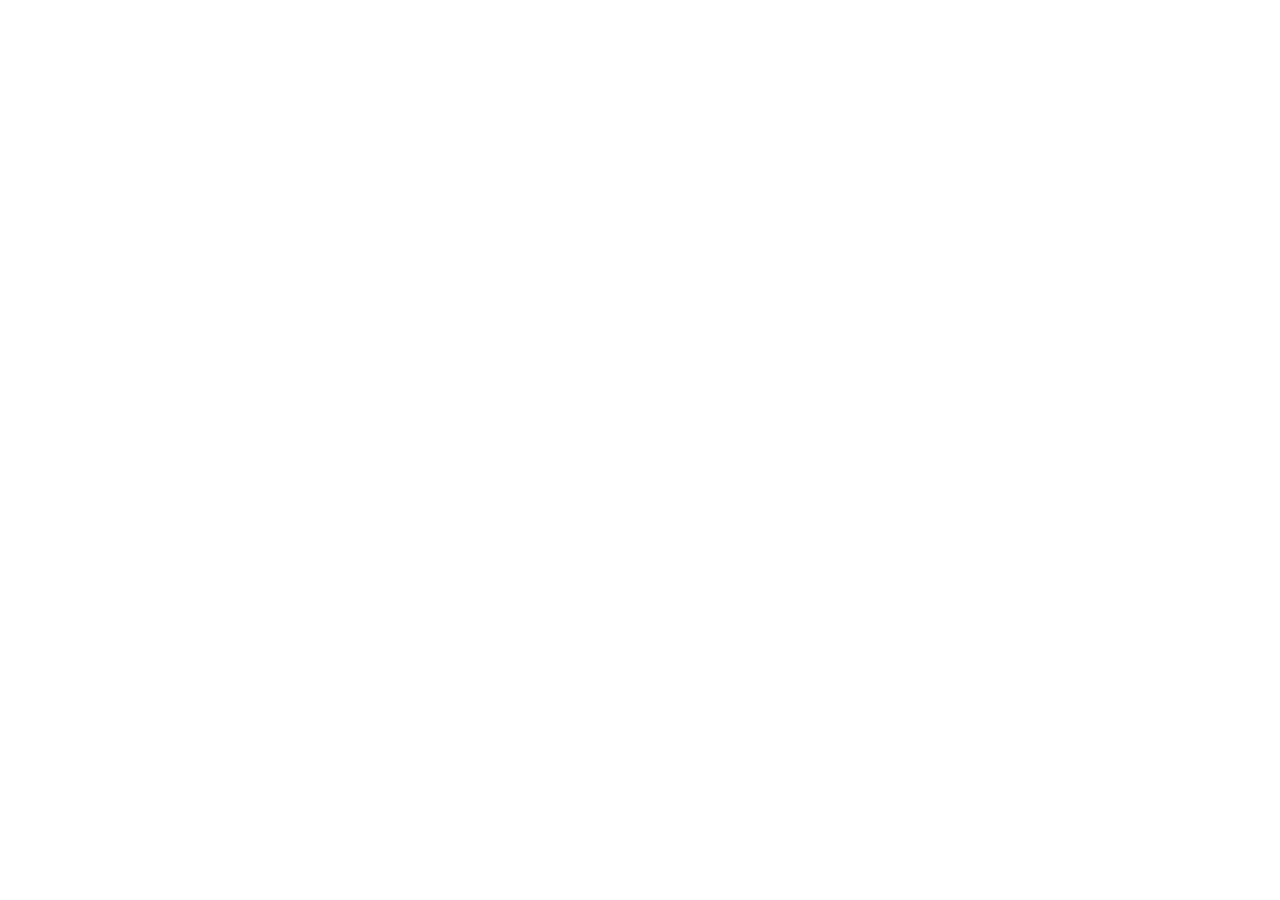
==== 01_arrays_matrices_JS/index.html @ aaf95308 "f f" ====
<!DOCTYPE html>
<html lang="es">

<head>
    <meta charset="UTF-8">
    <meta name="viewport" content="width=device-width, initial-scale=1.0">
    <!-- Autor de la página -->
    <meta name="author" content="donovansaez@liceovvh.cl">
    <!-- Vínculo con CSS -->
    <link rel="stylesheet" href="static/css/style.css">
    <!-- Título de la página -->
    <title></title>
</head>

<body>

    <!-- Vínculo con JS -->
    <script src="static/js/script.js"></script>
</body>

</html>
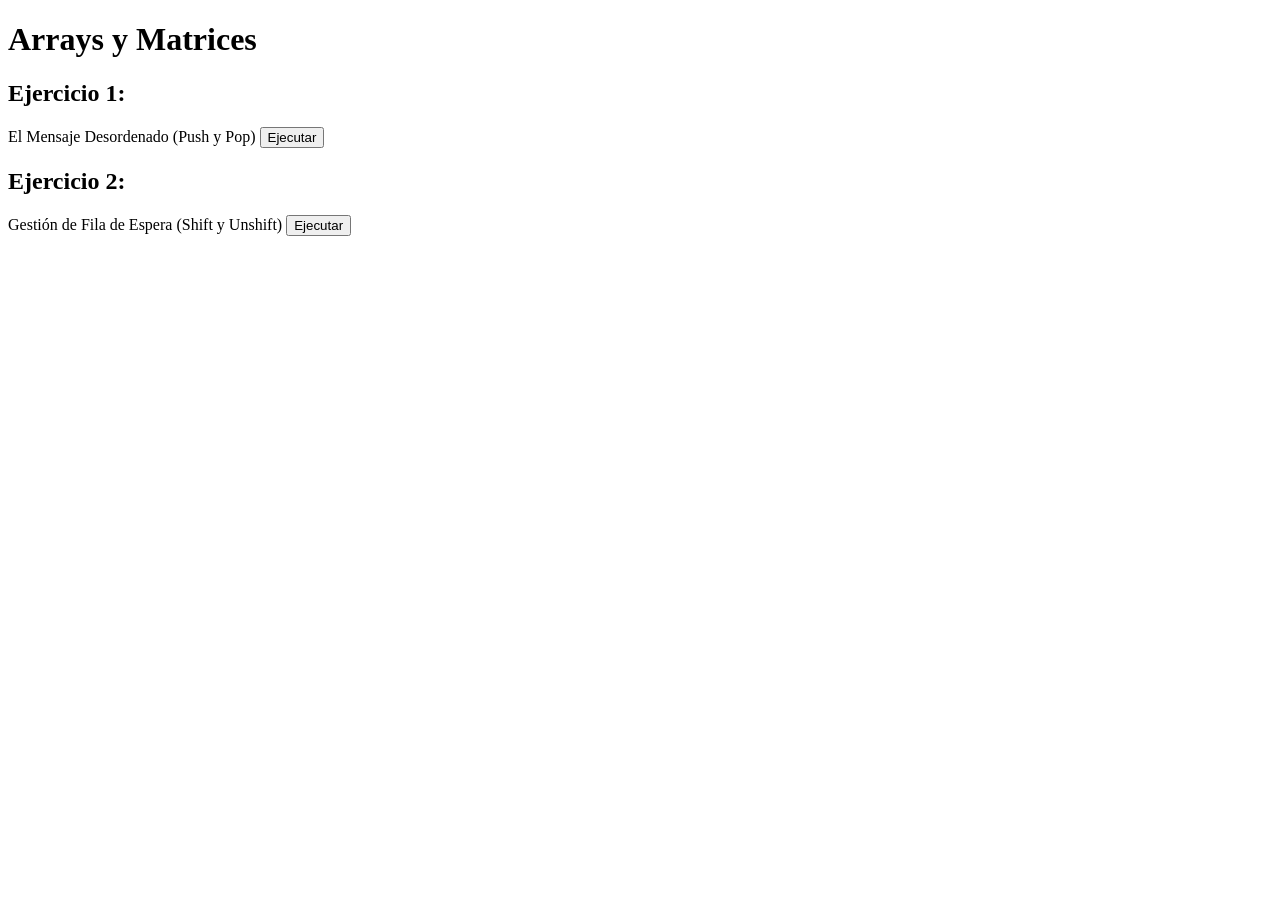
==== commit 281e08e0: "d d" ====
--- a/01_arrays_matrices_JS/index.html
+++ b/01_arrays_matrices_JS/index.html
@@ -6,14 +6,30 @@
     <meta name="viewport" content="width=device-width, initial-scale=1.0">
     <!-- Autor de la página -->
     <meta name="author" content="donovansaez@liceovvh.cl">
-    <!-- Vínculo con CSS -->
+    <!-- Bootstrap -->
     <link rel="stylesheet" href="static/css/style.css">
     <!-- Título de la página -->
-    <title></title>
+    <title>Arrays y matrices</title>
 </head>
 
 <body>
+    <header>
+        <h1>Arrays y Matrices</h1>
+    </header>
 
+    <main class="contenedor">
+        <div class="tarjeta">
+            <h2>Ejercicio 1: </h2>
+            <span>El Mensaje Desordenado (Push y Pop)</span>
+            <button class="tarjetaboton" onclick="construirFrase()">Ejecutar</button>
+        </div>
+
+        <div class="tarjeta">
+            <h2>Ejercicio 2: </h2>
+            <span>Gestión de Fila de Espera (Shift y Unshift)</span>
+            <button class="tarjetaboton" onclick="filaEspera()">Ejecutar</button>
+        </div>
+    </main>
     <!-- Vínculo con JS -->
     <script src="static/js/script.js"></script>
 </body>
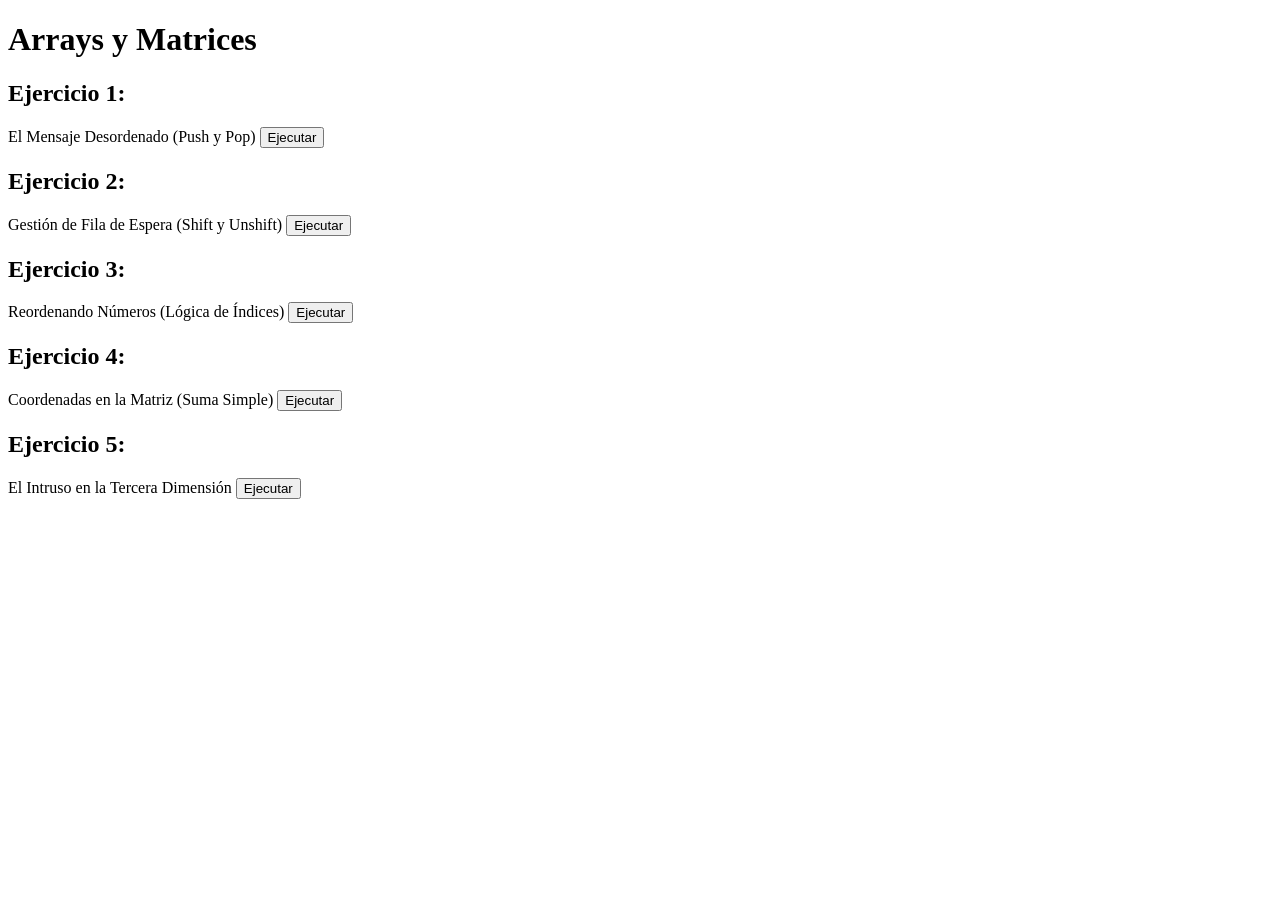
==== commit a345b4f3: "f f" ====
--- a/01_arrays_matrices_JS/index.html
+++ b/01_arrays_matrices_JS/index.html
@@ -29,6 +29,24 @@
             <span>Gestión de Fila de Espera (Shift y Unshift)</span>
             <button class="tarjetaboton" onclick="filaEspera()">Ejecutar</button>
         </div>
+
+        <div class="tarjeta">
+            <h2>Ejercicio 3: </h2>
+            <span>Reordenando Números (Lógica de Índices)</span>
+            <button class="tarjetaboton" onclick="reordenaNumeros()">Ejecutar</button>
+        </div>
+
+        <div class="tarjeta">
+            <h2>Ejercicio 4: </h2>
+            <span>Coordenadas en la Matriz (Suma Simple)</span>
+            <button class="tarjetaboton" onclick="coordenadaMatriz()">Ejecutar</button>
+        </div>
+
+        <div class="tarjeta">
+            <h2>Ejercicio 5: </h2>
+            <span>El Intruso en la Tercera Dimensión</span>
+            <button class="tarjetaboton" onclick="intrusoDimension()">Ejecutar</button>
+        </div>
     </main>
     <!-- Vínculo con JS -->
     <script src="static/js/script.js"></script>
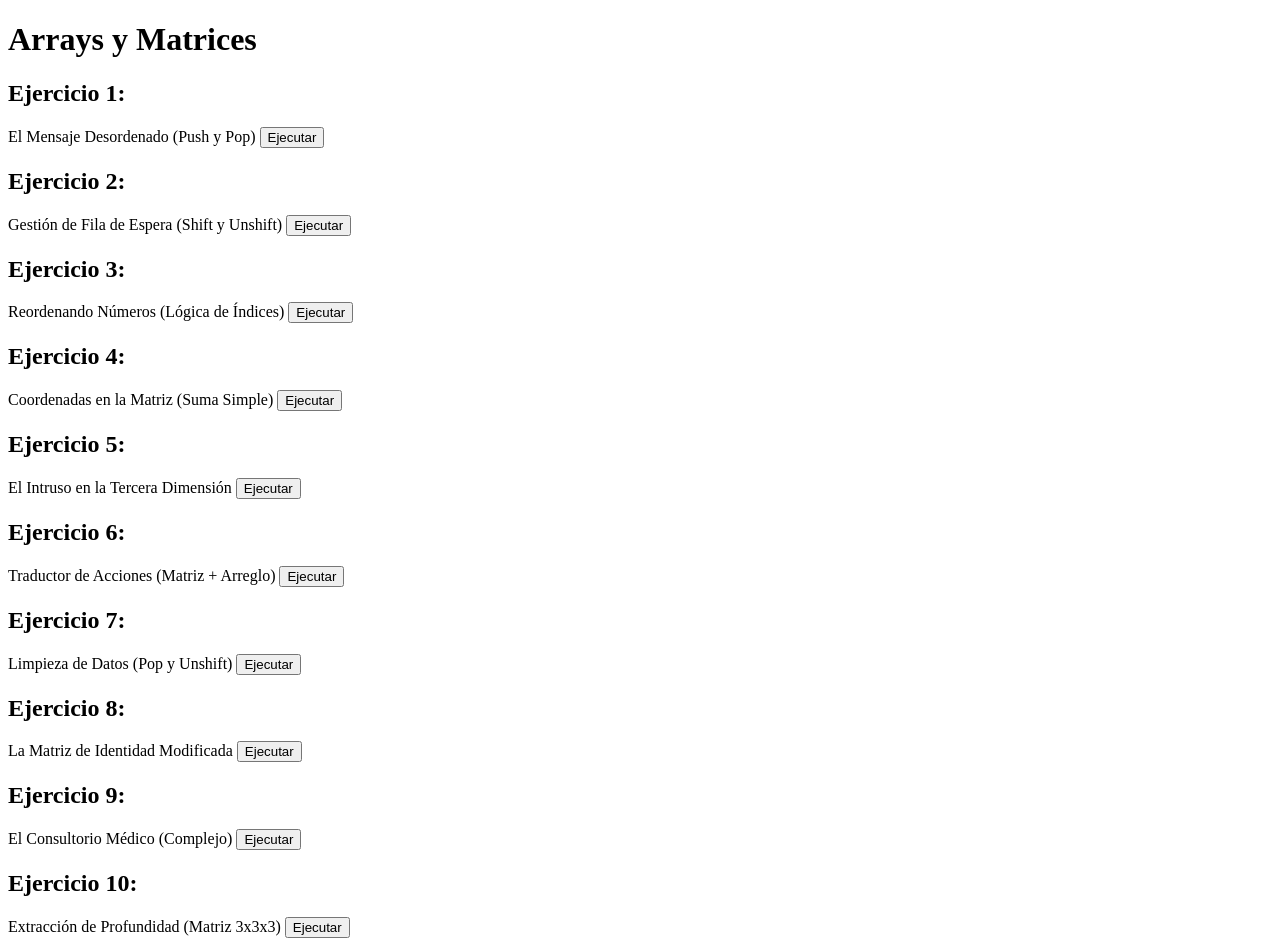
==== commit a1fb5900: "g g" ====
--- a/01_arrays_matrices_JS/index.html
+++ b/01_arrays_matrices_JS/index.html
@@ -47,6 +47,36 @@
             <span>El Intruso en la Tercera Dimensión</span>
             <button class="tarjetaboton" onclick="intrusoDimension()">Ejecutar</button>
         </div>
+
+        <div class="tarjeta">
+            <h2>Ejercicio 6: </h2>
+            <span>Traductor de Acciones (Matriz + Arreglo)</span>
+            <button class="tarjetaboton" onclick="traductorAccion()">Ejecutar</button>
+        </div>
+
+        <div class="tarjeta">
+            <h2>Ejercicio 7: </h2>
+            <span>Limpieza de Datos (Pop y Unshift)</span>
+            <button class="tarjetaboton" onclick="limpiezaDatos()">Ejecutar</button>
+        </div>
+
+        <div class="tarjeta">
+            <h2>Ejercicio 8: </h2>
+            <span>La Matriz de Identidad Modificada</span>
+            <button class="tarjetaboton" onclick="identidadModificada()">Ejecutar</button>
+        </div>
+
+        <div class="tarjeta">
+            <h2>Ejercicio 9: </h2>
+            <span>El Consultorio Médico (Complejo)</span>
+            <button class="tarjetaboton" onclick="consultorioMedico()">Ejecutar</button>
+        </div>
+
+        <div class="tarjeta">
+            <h2>Ejercicio 10:</h2>
+            <span>Extracción de Profundidad (Matriz 3x3x3)</span>
+            <button class="tarjetaboton" onclick="extraccionProfundidad()">Ejecutar</button>
+        </div>
     </main>
     <!-- Vínculo con JS -->
     <script src="static/js/script.js"></script>
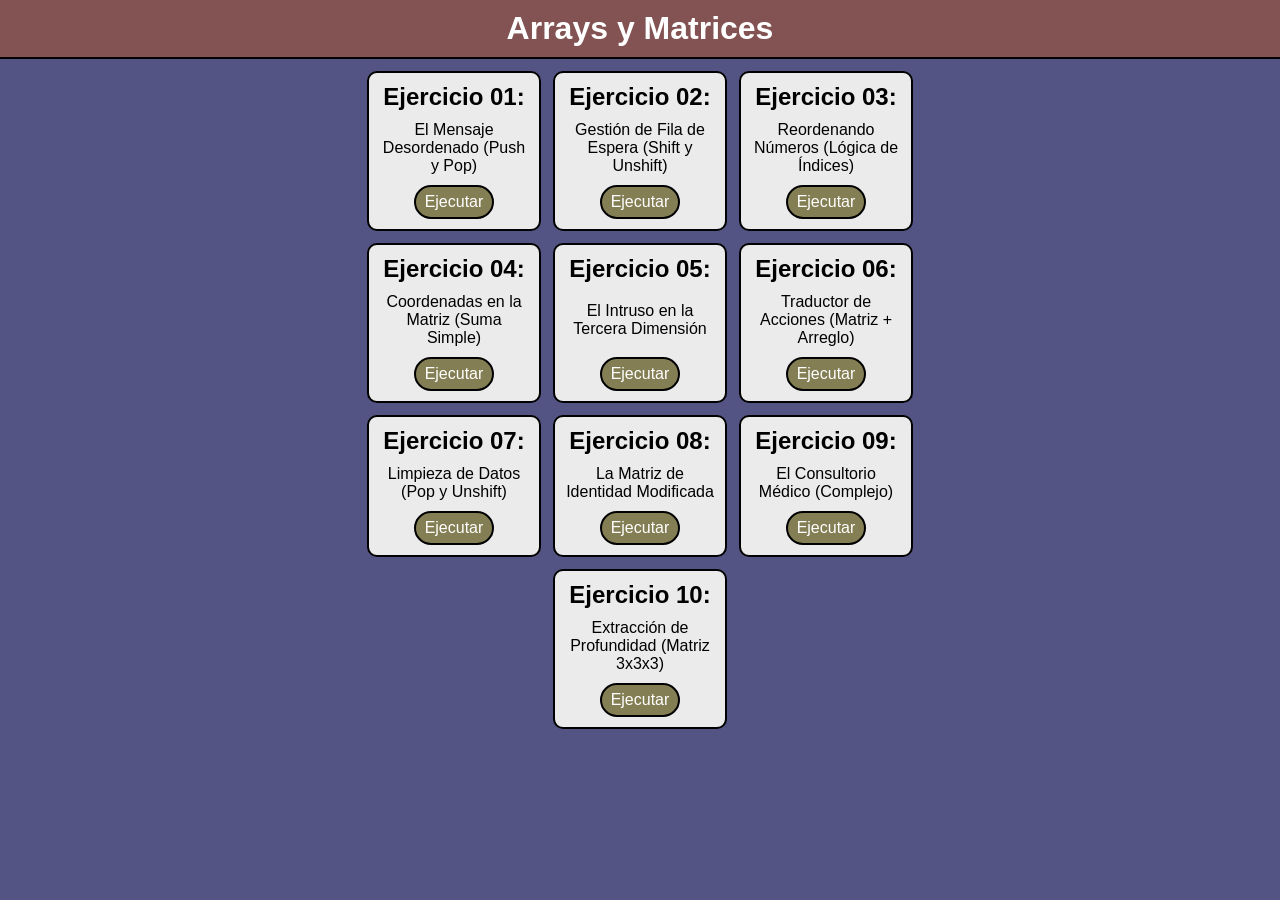
==== commit 4f91e1d5: "f f" ====
--- a/01_arrays_matrices_JS/index.html
+++ b/01_arrays_matrices_JS/index.html
@@ -18,66 +18,78 @@
     </header>
 
     <main class="contenedor">
-        <div class="tarjeta">
-            <h2>Ejercicio 1: </h2>
-            <span>El Mensaje Desordenado (Push y Pop)</span>
-            <button class="tarjetaboton" onclick="construirFrase()">Ejecutar</button>
-        </div>
+        <section class="espaciotarjetas">
+            <div class="row">
+                <div class="tarjeta">
+                    <h2>Ejercicio 01: </h2>
+                    <span>El Mensaje Desordenado (Push y Pop)</span>
+                    <button class="tarjetaboton" onclick="construirFrase()">Ejecutar</button>
+                </div>
 
-        <div class="tarjeta">
-            <h2>Ejercicio 2: </h2>
-            <span>Gestión de Fila de Espera (Shift y Unshift)</span>
-            <button class="tarjetaboton" onclick="filaEspera()">Ejecutar</button>
-        </div>
+                <div class="tarjeta">
+                    <h2>Ejercicio 02: </h2>
+                    <span>Gestión de Fila de Espera (Shift y Unshift)</span>
+                    <button class="tarjetaboton" onclick="filaEspera()">Ejecutar</button>
+                </div>
 
-        <div class="tarjeta">
-            <h2>Ejercicio 3: </h2>
-            <span>Reordenando Números (Lógica de Índices)</span>
-            <button class="tarjetaboton" onclick="reordenaNumeros()">Ejecutar</button>
-        </div>
+                <div class="tarjeta">
+                    <h2>Ejercicio 03: </h2>
+                    <span>Reordenando Números (Lógica de Índices)</span>
+                    <button class="tarjetaboton" onclick="reordenaNumeros()">Ejecutar</button>
+                </div>
+            </div>
 
-        <div class="tarjeta">
-            <h2>Ejercicio 4: </h2>
-            <span>Coordenadas en la Matriz (Suma Simple)</span>
-            <button class="tarjetaboton" onclick="coordenadaMatriz()">Ejecutar</button>
-        </div>
+            <div class="row">
+                <div class="tarjeta">
+                    <h2>Ejercicio 04: </h2>
+                    <span>Coordenadas en la Matriz (Suma Simple)</span>
+                    <button class="tarjetaboton" onclick="coordenadaMatriz()">Ejecutar</button>
+                </div>
 
-        <div class="tarjeta">
-            <h2>Ejercicio 5: </h2>
-            <span>El Intruso en la Tercera Dimensión</span>
-            <button class="tarjetaboton" onclick="intrusoDimension()">Ejecutar</button>
-        </div>
+                <div class="tarjeta">
+                    <h2>Ejercicio 05: </h2>
+                    <span>El Intruso en la Tercera Dimensión</span>
+                    <button class="tarjetaboton" onclick="intrusoDimension()">Ejecutar</button>
+                </div>
 
-        <div class="tarjeta">
-            <h2>Ejercicio 6: </h2>
-            <span>Traductor de Acciones (Matriz + Arreglo)</span>
-            <button class="tarjetaboton" onclick="traductorAccion()">Ejecutar</button>
-        </div>
+                <div class="tarjeta">
+                    <h2>Ejercicio 06: </h2>
+                    <span>Traductor de Acciones (Matriz + Arreglo)</span>
+                    <button class="tarjetaboton" onclick="traductorAccion()">Ejecutar</button>
+                </div>
+            </div>
 
-        <div class="tarjeta">
-            <h2>Ejercicio 7: </h2>
-            <span>Limpieza de Datos (Pop y Unshift)</span>
-            <button class="tarjetaboton" onclick="limpiezaDatos()">Ejecutar</button>
-        </div>
+            <div class="row">
+                <div class="tarjeta">
+                    <h2>Ejercicio 07: </h2>
+                    <span>Limpieza de Datos (Pop y Unshift)</span>
+                    <button class="tarjetaboton" onclick="limpiezaDatos()">Ejecutar</button>
+                </div>
 
-        <div class="tarjeta">
-            <h2>Ejercicio 8: </h2>
-            <span>La Matriz de Identidad Modificada</span>
-            <button class="tarjetaboton" onclick="identidadModificada()">Ejecutar</button>
-        </div>
+                <div class="tarjeta">
+                    <h2>Ejercicio 08: </h2>
+                    <span>La Matriz de Identidad Modificada</span>
+                    <button class="tarjetaboton" onclick="identidadModificada()">Ejecutar</button>
+                </div>
 
-        <div class="tarjeta">
-            <h2>Ejercicio 9: </h2>
-            <span>El Consultorio Médico (Complejo)</span>
-            <button class="tarjetaboton" onclick="consultorioMedico()">Ejecutar</button>
-        </div>
+                <div class="tarjeta">
+                    <h2>Ejercicio 09: </h2>
+                    <span>El Consultorio Médico (Complejo)</span>
+                    <button class="tarjetaboton" onclick="consultorioMedico()">Ejecutar</button>
+                </div>
+            </div>
 
-        <div class="tarjeta">
-            <h2>Ejercicio 10:</h2>
-            <span>Extracción de Profundidad (Matriz 3x3x3)</span>
-            <button class="tarjetaboton" onclick="extraccionProfundidad()">Ejecutar</button>
-        </div>
+
+            <div class="row">
+                <div class="tarjeta">
+                    <h2>Ejercicio 10:</h2>
+                    <span>Extracción de Profundidad (Matriz 3x3x3)</span>
+                    <button class="tarjetaboton" onclick="extraccionProfundidad()">Ejecutar</button>
+                </div>
+            </div>
+        </section>
     </main>
+
     <!-- Vínculo con JS -->
     <script src="static/js/script.js"></script>
 </body>
--- a/01_arrays_matrices_JS/static/css/style.css
+++ b/01_arrays_matrices_JS/static/css/style.css
@@ -0,0 +1,70 @@
+/* Resetear estilos */
+* {
+    padding: 0;
+    margin: 0;
+    box-sizing: border-box;
+}
+
+/* Propiedades de body */
+body {
+    font-family: sans-serif;
+    background-color: #535483;
+    color: #fff;
+    text-align: center;
+}
+
+/* Propiedades de header */
+header {
+    padding: 10px;
+    background-color: #835353;
+    border-bottom: 2px solid #000;
+    margin-bottom: 12px;
+}
+
+/* Propiedades del contenedor */
+.contenedor {
+    max-width: 600px;
+    margin: 0 auto;
+}
+
+.row {
+    display: flex;
+    justify-content: center;
+    gap: 12px;
+    margin-bottom: 12px;
+}
+
+/* Propiedades de las tarjetas */
+.tarjeta {
+    display: flex;
+    flex-direction: column;
+    justify-content: space-between;
+    align-items: center;
+    color: #000;
+    gap: 10px;
+    background-color: #ebebeb;
+    padding: 10px;
+    border: 2px solid #000;
+    border-radius: 10px;
+}
+
+.tarjeta span {
+    font-size: 16px;
+    max-width: 150px;
+}
+
+.tarjetaboton {
+    font-size: 16px;
+    padding: 6px 9px;
+    border: 2px solid #000;
+    border-radius: 100px;
+    color: #fff;
+    background-color: #837e53;
+    cursor: pointer;
+    transition: background-color 0.2s;
+}
+
+.tarjetaboton:hover {
+    background-color: #537d83;
+    transition: background-color 0.2s;
+}
